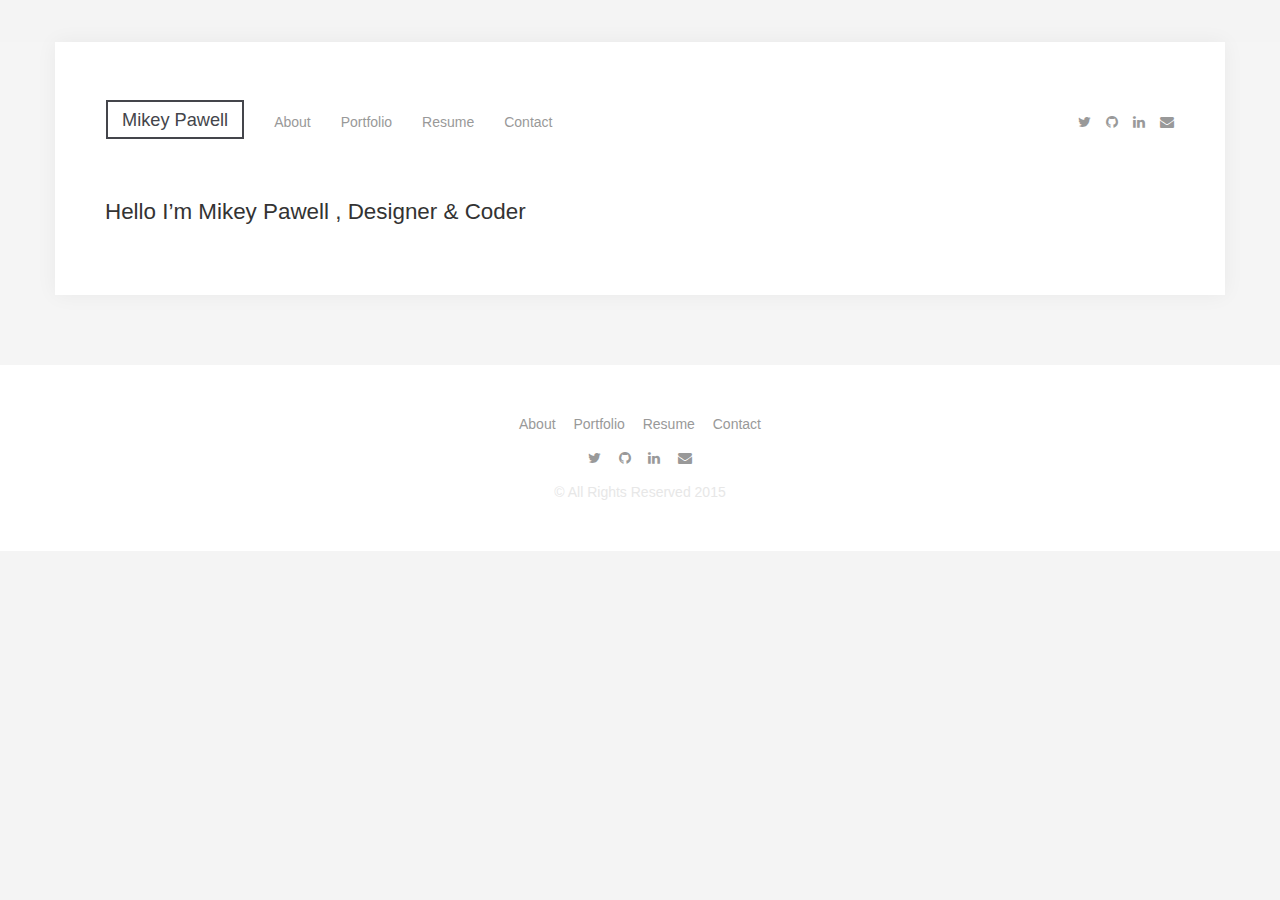
==== index.html @ 826be682 "project information added" ====
<!DOCTYPE html>
<!--
Follow me!
dribbble.com/gsvineeth
twitter.com/gsvineeth
-->
<html lang="en">
<head>
    <!-- jQuery from CDN -->
<script src="http://ajax.googleapis.com/ajax/libs/jquery/1.9.1/jquery.min.js"></script>
      <script src="js/jribbble.js"></script>
      <script src="js/bootstrap.js"></script>
<script>

$(document).ready(function()
    //Paste your Client Access Token in the line below within quotes - you can build your API from https://dribbble.com/account/applications 
    $.jribbble.setToken('f302fcc508e84562f3bc73c84e3110a57b54cc1a477ae0fe57c4af514e25ca40');
    $.jribbble.users('mikeypawell').shots({per_page: 10}).then(function(shots) {
    var html = [];
  
    shots.forEach(function(shot) {
        html.push('<div class="col-sm-6 col-md-4 col-lg-4"> <div class="grid-list">');
        html.push('<a href="' + shot.html_url + '" target="_blank">');
        html.push('<img class="img-responsive" src="' + shot.images.normal + '" alt="' + shot.title + '"><\/a>');
        html.push('<div class="overlay"><a target="_blank"  href="' + shot.html_url + '">');
        html.push('<h2>' + shot.title + '<\/h2>');
        html.push('<\/a> <\/div><\/div><\/div>');
    });
  
    $('#shots').html(html.join(''));
    });
});
 
        </script>
    <meta charset="utf-8">
    <meta content="IE=edge" http-equiv="X-UA-Compatible">
    <meta content="width=device-width, initial-scale=1" name="viewport">
    
    <title>Portfolio Theme by gsvineeth.com </title>
    
    <!-- Bootstrap + Font Awesome + Main CSS -->
    <link href="http://cdnjs.cloudflare.com/ajax/libs/font-awesome/4.2.0/css/font-awesome.min.css" rel="stylesheet">
    <link href="css/bootstrap.css" rel="stylesheet">
    <!-- customize this file if needed -->
    <link href="css/main.css" rel="stylesheet">
    
    <!-- HTML5 Shim and Respond.js IE8 support of HTML5 elements and media queries -->
    <!-- WARNING: Respond.js doesn't work if you view the page via file:// -->
    <!--[if lt IE 9]>
      <script src="https://oss.maxcdn.com/html5shiv/3.7.2/html5shiv.min.js"></script>
      <script src="https://oss.maxcdn.com/respond/1.4.2/respond.min.js"></script>
    <![endif]-->
    
</head>

<body>
    <div class="wrapper">
        <div class="container">
            <header>
                <div class="row">
                    <div class="navbar">
                        <div class="navbar-header">
                            <button class="navbar-toggle collapsed" data-target=".navbar-collapse" data-toggle="collapse" type="button"><span class="sr-only">Toggle navigation</span> <span class="icon-bar"></span> <span class="icon-bar"></span> <span class="icon-bar"></span></button> <a class="navbar-brand" href="#">Mikey Pawell</a>

                        </div>

                        <div class="collapse navbar-collapse">
                            <ul class="nav navbar-nav">
                                <li>
                                    <a href="/views/about.html">About</a>
                                </li>

                                <li>
                                    <a href="/views/portfolio.html">Portfolio</a>
                                </li>

                                <li>
                                    <a href="/views/resume.html">Resume</a>
                                </li>

                                <li>
                                    <a href="/views/contact.html">Contact</a>
                                </li>
                            </ul>

                            <ul class="nav navbar-nav social">
                                     <li><a href="https://twitter.com/mikey_pawell"> <i class="fa fa-twitter"></i> </a></li>
                                      <li><a href="https://github.com/mikeypawell/"> <i class="fa fa-github"></i> </a> </li>  
                                      <li><a href="https://www.linkedin.com/mikeypawell"> <i class="fa fa-linkedin"></i> </a></li>
                                      <li><a href="#"> <i class="fa fa-envelope"></i> </a></li>
                            </ul>
                        </div><!-- /.nav-collapse -->
                    </div><!-- /.navbar -->
                </div>

                <div class="row">
                    <div class="col-md-12 col-lg-12">
                        <h1 class="intro"><span>Hello</span> <span>I’m</span> Mikey Pawell <span>, Designer &amp; Coder </span></h1>
                    </div>
                </div>
            </header>

            <div class="row grid-list-wrapper no-gutter-space" id="shots"></div>
         </div>
    </div>

    <footer>
        <div class="container">
            <nav class="nav-footer">
                <ul>
                    <li>
                        <a href="">About</a>
                    </li>

                    <li>
                        <a href="#">Portfolio</a>
                    </li>

                    <li>
                        <a href="#">Resume</a>
                    </li>

                    <li>
                        <a href="#">Contact</a>
                    </li>
                </ul>

                                  <ul>
                                      <li><a href="https://twitter.com/mikey_pawell"> <i class="fa fa-twitter"></i> </a></li>
                                      <li><a href="https://github.com/mikeypawell/"> <i class="fa fa-github"></i> </a> </li>  
                                      <li><a href="https://www.linkedin.com/mikeypawell"> <i class="fa fa-linkedin"></i> </a></li>
                                      <li><a href="#"> <i class="fa fa-envelope"></i> </a></li>
                                  </ul>

                <p class="credits text-center">&copy; All Rights Reserved 2015</p>
            </nav>
        </div>

    </footer>
</body>
</html>
---- css/main.css ----
html {
    background:#f4f4f4
}
.form-group{ 
    font-weight:lighter;
}

label {
    font-weight: lighter;
}
h2.app-description {
    font-weight: lighter;
    font-size: 24px;
    text-align: center;
}

h3.project-tech-description {
    font-weight:lighter;
    font-size:;
    text-align: center;
}

.contributors {
    font-weight: normal;
    font-size: 20px;
}

h3.project-contributions {
    font-size: 18px;
    text-align: center;
    font-weight: lighter;
}

.project-buttons {
    position: relative;
    text-align: center;
}
.resume {

}

.hire-me {
    color:red;
}

a.btn.btn-success {
    margin-top: 5px;
    width: 75px;
}

a.btn.btn-primary {
    margin-top: 5px;
    width: 75px;
}

.resume-category {
    text-align: left;
    font-weight: lighter;
    font-size: 50px;
    margin-bottom: 20px;


}

.page-title {
    text-align: center;
    font-size: 7vw; 
    margin-bottom: 2vw;
    color: black;
    font-weight:bold;  
}


.img-responsive.center-block {
    margin-bottom: 50px;
}
 
.portfolio-image {
    position: relative; 
}

.row > div,.container {
    transition:all .25s ease-in-out;
    -moz-transition:all .25s ease-in-out;
    -o-transition:all .25s ease-in-out;
    -webkit-transition:all .25s ease-in-out
}

.resume-sub-category {
    font-weight: bold;
}

body {
    font-family:Lato,sans-serif
}

.wrapper {
    background:#f5f5f5
}

.content-inner {
    background:#fff
}

h1,h2,h3,h4,h5,h6,p {
    margin:0 0 1em;
    padding:0
}

a {
    cursor:pointer;
    text-decoration:none!important;
    transition:all .25s ease-in-out;
    -moz-transition:all .25s ease-in-out;
    -o-transition:all .25s ease-in-out;
    -webkit-transition:all .25s ease-in-out
}

.inline-block {
    display:inline-block
}

/* Navigation */
.navbar-header{
margin: -15px;
padding:0  15px;
background: #fff;}

.navbar-collapse{
width: 100%;
}

.navbar-toggle {
    border:0;
    border-radius:0;
    margin:20px 15px
}

.navbar-toggle .icon-bar {
    background:#333;
    height:2px;
    border-radius:2px
}

.navbar-brand {
    font-weight:500;
    border:2px solid #44454b;
    margin:15px;
    padding:8px 14px 7px;
    font-size:1.3em;
    height:auto;
    color:#44454b
}

.navbar-brand:hover {
    color:#1eadef;
    border-color:#1eadef
}

.social li a {
    padding-right:0
}

.navbar-nav>li>a {
    display:block;
    margin:12px 0;
    color:#999;
    transition:color .25s ease-in-out;
    -moz-transition:color .25s ease-in-out;
    -o-transition:color .25s ease-in-out;
    -webkit-transition:color .25s ease-in-out
}

.navbar-nav>li>a:hover{
    background:none;
    color:#1eadef;
}
.navbar-nav>li>a:focus{
    background:none;
 }
 
.social li{
display: inline-block}

/* Intro */
.intro {
    margin:0 0 1.5em;
    font-size:1.8em;
    line-height:1.6em
}

.intro span {
    font-weight:100
}

/* Grid List  */
.grid-list-wrapper {
    margin:0 0 4em
}

.grid-list {
    background:#fff;
    margin:0 0 3em
}

.grid-list img {
    width:100%;
    height:auto
}

.overlay a {
    color:#222;
    padding:1em 2em;
    display:block;
}

.overlay h2 {
    font-size:1.2em;
    line-height:1.35em;
    margin:0;
    padding:.5em 0
}

.overlay h3 {
    display:none;
    padding:0;
    font-size:1.2em;
    line-height:1em
}

.overlay span {
    text-transform:uppercase;
    font-weight:100;
    margin-right:1em
}

/* Footer */
footer {
    clear:both;
    padding:3em 0
}

.nav-footer {
    margin:0;
    padding:0
}

.nav-footer ul {
    margin:0;
    padding:0;
    text-align:center
}

.nav-footer li {
    list-style:none;
    margin:.5em;
    display:inline-block
}

.nav-footer a {
    color:#999;
    transition:color .25s ease-in-out;
    -moz-transition:color .25s ease-in-out;
    -o-transition:color .25s ease-in-out;
    -webkit-transition:color .25s ease-in-out
}

.nav-footer a:hover {
    color:#1eadef
}

header {
    margin:15px
}

footer p {
    margin:0
}

.credits {
    color:#e7e7e7;
    font-weight:100;
    margin:7px 0
}

.navbar-brand-wrapper {
    margin:3em 0 2em;
    opacity:.2
}

footer .navbar-brand {
    float:none;
    text-align:center;
    width:100%
}

footer {
    background:#fff
}

.wrapper footer .container {
    box-shadow:none
}

.grid-list-wrapper li {
    list-style:none;
}
 

@media only screen and (min-width: 320px) {

}

@media only screen and (min-width: 480px) {

}

@media only screen and (min-width: 768px) {
.overlay{
min-height: 90px;
}
    
header {
    background:#fff;
    margin:2em 15px;
    padding:20px 30px
}
    
    .navbar-header{
margin: 0;
padding:0;
background: #fff;}

.intro {
    font-size:1.6em;
    margin:0 0 .9em
}

.navbar-nav.social {
    float:right
}
}

/* Medium Devices, Desktops */
@media only screen and (min-width: 992px) {
.overlay {
    font-size:120%
}

.wrapper-inner {
    padding:10px 50px
}

.portfolio-item.wrapper-inner {
    padding:1em 10em
}

.overlay h3 {
    display:block;
    line-height:1.5em
}

.overlay h3 span {
    display:block;
    opacity:.34
}

.overlay h3 span:hover {
    opacity:.54
}

header {
    background:#fff;
    margin:0;
    padding:0
}

.no-gutter-space {
    margin:0
}

.no-gutter-space > div {
    margin:0;
    padding:0
}

.overlay {
    position:absolute;
    top:0;
    left:0;
    height:100%;
    width:100%;
    transition:opacity .25s ease-in-out;
    -o-transition:opacity .25s ease-in-out;
    -moz-transition:opacity .25s ease-in-out;
    -webkit-transition:opacity .25s ease-in-out;
    opacity:0;
    background:#f5f5f5;
    background:rgba(0,0,0,.5)
}

.grid-list:hover .overlay {
    opacity:1
}

.overlay a {
    font-size:.8em;
    color:#fff;
    height:100%;
    width:100%;
    display:block
}

.grid-list {
    margin:0;
    padding:0
}

.navbar {
    padding:3em 50px 1em
}

.intro {
    padding:0 50px 2em
}

.wrapper .container {
    padding:0;
    background:#fff
}

.wrapper {
    padding:0 0 4em;
    margin:3em 0 0;
    clear:both
}

.wrapper .container {
    box-shadow:0 0 20px rgba(0,0,0,.05)
}
}

/* Large Devices, Wide Screens */
@media only screen and (min-width: 1200px) {
.wrapper {
    padding:0 0 5em;
    clear:both
}
}
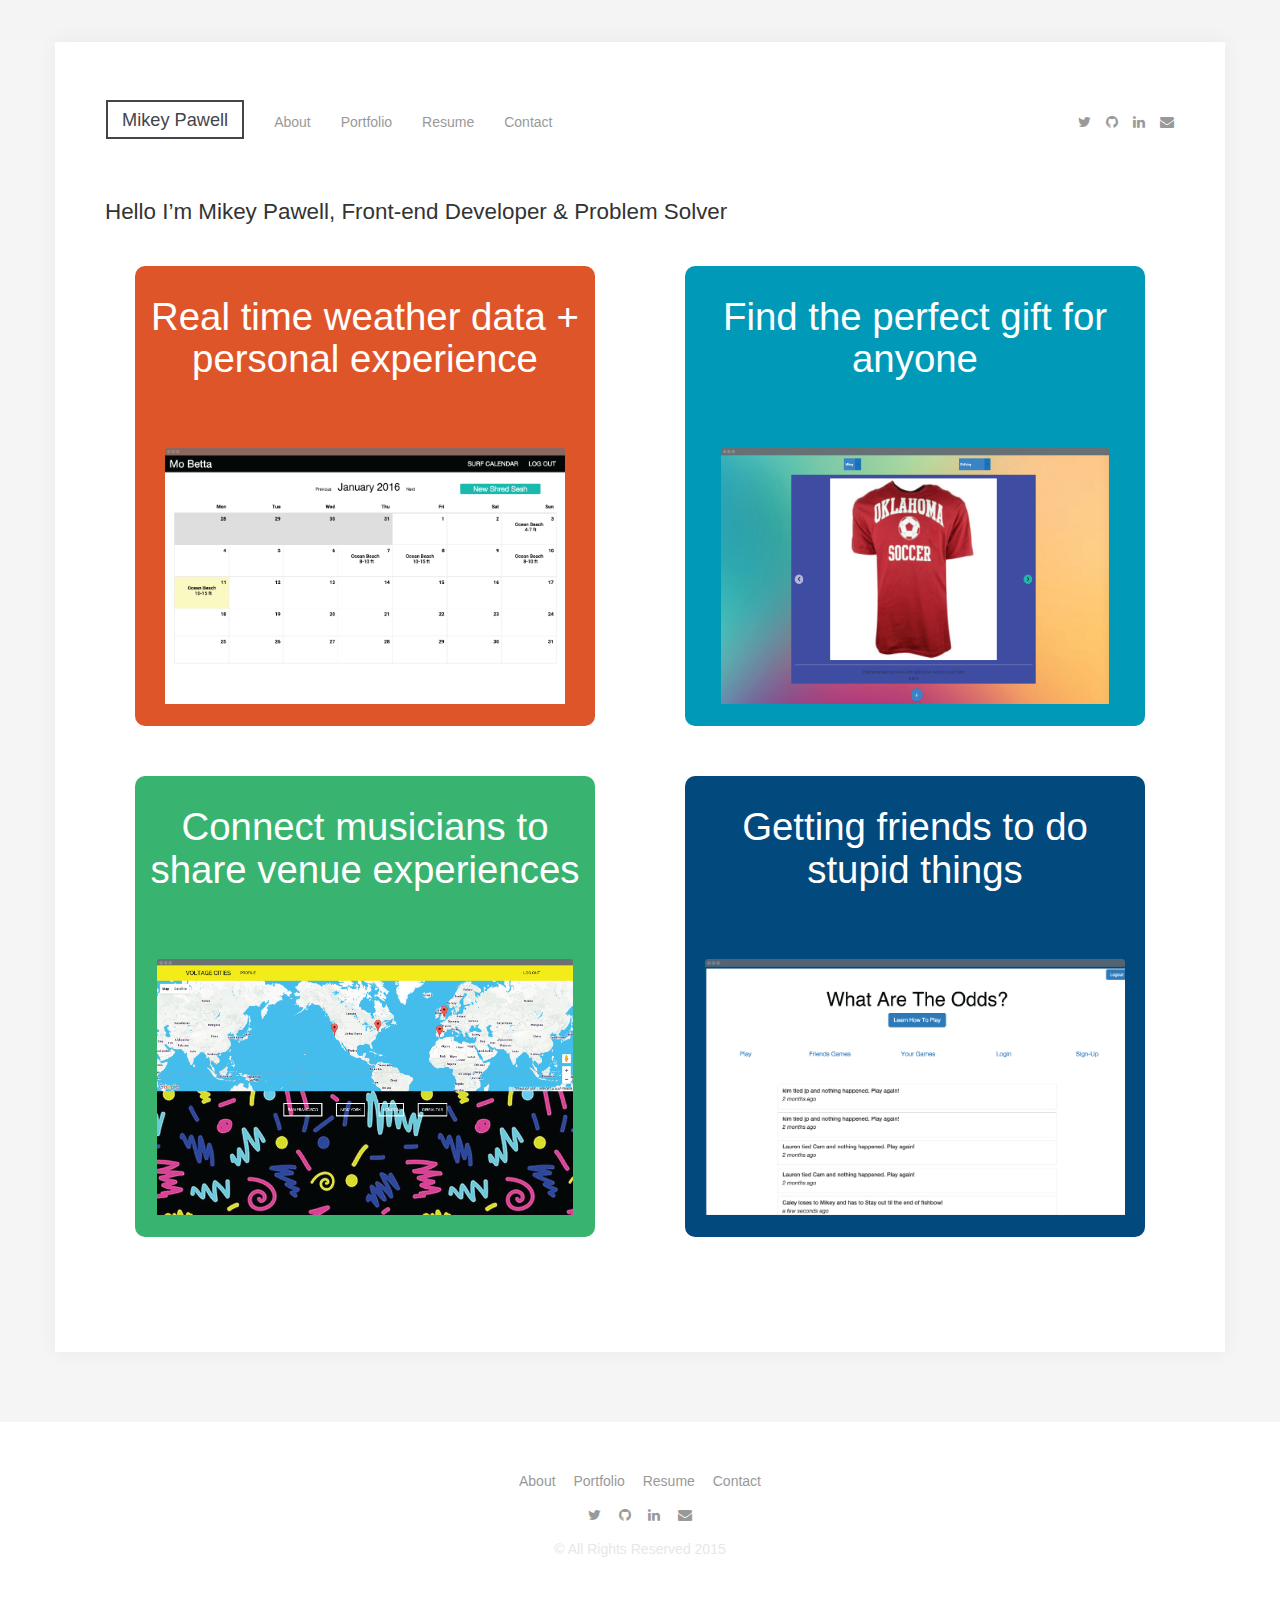
==== commit d023e049: "screenshots added" ====
--- a/index.html
+++ b/index.html
@@ -10,28 +10,7 @@
 <script src="http://ajax.googleapis.com/ajax/libs/jquery/1.9.1/jquery.min.js"></script>
       <script src="js/jribbble.js"></script>
       <script src="js/bootstrap.js"></script>
-<script>
-
-$(document).ready(function()
-    //Paste your Client Access Token in the line below within quotes - you can build your API from https://dribbble.com/account/applications 
-    $.jribbble.setToken('f302fcc508e84562f3bc73c84e3110a57b54cc1a477ae0fe57c4af514e25ca40');
-    $.jribbble.users('mikeypawell').shots({per_page: 10}).then(function(shots) {
-    var html = [];
-  
-    shots.forEach(function(shot) {
-        html.push('<div class="col-sm-6 col-md-4 col-lg-4"> <div class="grid-list">');
-        html.push('<a href="' + shot.html_url + '" target="_blank">');
-        html.push('<img class="img-responsive" src="' + shot.images.normal + '" alt="' + shot.title + '"><\/a>');
-        html.push('<div class="overlay"><a target="_blank"  href="' + shot.html_url + '">');
-        html.push('<h2>' + shot.title + '<\/h2>');
-        html.push('<\/a> <\/div><\/div><\/div>');
-    });
-  
-    $('#shots').html(html.join(''));
-    });
-});
- 
-        </script>
+
     <meta charset="utf-8">
     <meta content="IE=edge" http-equiv="X-UA-Compatible">
     <meta content="width=device-width, initial-scale=1" name="viewport">
@@ -60,26 +39,26 @@
                 <div class="row">
                     <div class="navbar">
                         <div class="navbar-header">
-                            <button class="navbar-toggle collapsed" data-target=".navbar-collapse" data-toggle="collapse" type="button"><span class="sr-only">Toggle navigation</span> <span class="icon-bar"></span> <span class="icon-bar"></span> <span class="icon-bar"></span></button> <a class="navbar-brand" href="#">Mikey Pawell</a>
+                            <button class="navbar-toggle collapsed" data-target=".navbar-collapse" data-toggle="collapse" type="button"><span class="sr-only">Toggle navigation</span> <span class="icon-bar"></span> <span class="icon-bar"></span> <span class="icon-bar"></span></button> <a class="navbar-brand" href="index.html">Mikey Pawell</a>
 
                         </div>
 
                         <div class="collapse navbar-collapse">
                             <ul class="nav navbar-nav">
                                 <li>
-                                    <a href="/views/about.html">About</a>
-                                </li>
-
-                                <li>
-                                    <a href="/views/portfolio.html">Portfolio</a>
-                                </li>
-
-                                <li>
-                                    <a href="/views/resume.html">Resume</a>
-                                </li>
-
-                                <li>
-                                    <a href="/views/contact.html">Contact</a>
+                                    <a href="about.html">About</a>
+                                </li>
+
+                                <li>
+                                    <a href="portfolio.html">Portfolio</a>
+                                </li>
+
+                                <li>
+                                    <a href="resume.html">Resume</a>
+                                </li>
+
+                                <li>
+                                    <a href="contact.html">Contact</a>
                                 </li>
                             </ul>
 
@@ -94,8 +73,99 @@
                 </div>
 
                 <div class="row">
-                    <div class="col-md-12 col-lg-12">
-                        <h1 class="intro"><span>Hello</span> <span>I’m</span> Mikey Pawell <span>, Designer &amp; Coder </span></h1>
+                <div class="col-md-12 col-lg-12 portfolio-image">
+                        <h1 class="intro"><span>Hello</span> <span>I’m</span> Mikey Pawell<span>, Front-end Developer &amp; Problem Solver </span>
+                        <br> 
+                        <br>
+                            <div class="row">
+
+
+                             <div class="col-md-6 col-lg-6 portfolio-image">
+
+                                 <a href="mo-betta.html">
+
+                                 <div class ="portfolio-responsive-one center-block">
+
+                                    <h1 class="portfolio-title">Real time weather data + personal experience
+
+                                    <img src="mobetta-screenshots.png" class="mobetta-screenshot">
+
+                                    </h1>
+
+                                 </div>
+                                
+                                </a>
+                            </div>
+
+                            <div class="col-md-6 col-lg-6 portfolio-image">
+                            
+                                 <a href="the-perfect-gift.html">
+
+                                <div class ="portfolio-responsive-two center-block">
+
+                                     <h1 class="portfolio-title">Find the perfect gift for anyone
+
+                                     <img src="perfect-gift-screenshot.png" class="perfect-gift-screenshot">
+
+                                     </h1>
+                                 
+                                 </div>
+
+                                </a>
+
+                            </div>
+
+                        
+                            <div class="col-md-6 col-lg-6 portfolio-image">
+
+                                <a href="voltage-cities.html">
+
+                                <div class ="portfolio-responsive-three center-block">
+                                                          
+        
+                                    <h1 class="portfolio-title">Connect musicians to share venue experiences
+
+                                    <img src="voltage-cities-screenshot.png" class="voltage-cities-screenshot">
+
+                                    </h1>
+                                    
+                                 </div>
+                            
+                                </a>
+                                
+                            </div>
+
+                            <div class="col-md-6 col-lg-6 portfolio-image">
+                                <a href="what-are-the-odds.html">
+
+                                <div class ="portfolio-responsive-four center-block">
+
+                                    <h1 class="portfolio-title">Getting friends to do stupid things
+
+                                     <img src="what-are-the-odds-screenshot.png" class="what-are-the-odds-screenshot">
+
+                                    </h1>
+
+                                </div>
+                                </a>
+                            </div>  
+
+                            </div>
+                        </div>
+
+                    </h1>
+                    
+
+                    </div>
+                </div>
+            </header>
+
+            <div class="row grid-list-wrapper no-gutter-space" id="shots"></div>
+
+
+         </div>
+    </div>
+
                     </div>
                 </div>
             </header>
--- a/css/main.css
+++ b/css/main.css
@@ -1,8 +1,13 @@
 html {
     background:#f4f4f4
 }
+
 .form-group{ 
     font-weight:lighter;
+}
+
+.experience-sub-category {
+    line-height: 1.5;
 }
 
 label {
@@ -20,6 +25,10 @@
     text-align: center;
 }
 
+.projects-sub-category {
+    line-height: 1.5;
+}
+
 .contributors {
     font-weight: normal;
     font-size: 20px;
@@ -31,10 +40,24 @@
     font-weight: lighter;
 }
 
+.education-sub-category {
+    line-height: 1.5;
+}
+
 .project-buttons {
     position: relative;
     text-align: center;
 }
+
+.project-website { 
+    background-color:#8BC34A; 
+    border:none;
+}
+
+.project-github {
+    background-color:#03A9F4;
+    border:none;
+}
 .resume {
 
 }
@@ -46,11 +69,17 @@
 a.btn.btn-success {
     margin-top: 5px;
     width: 75px;
+    background-color:#8BC34A; 
+    border:none;
+
 }
 
 a.btn.btn-primary {
     margin-top: 5px;
     width: 75px;
+    background-color:#03A9F4;
+    border:none;
+
 }
 
 .resume-category {
@@ -58,11 +87,9 @@
     font-weight: lighter;
     font-size: 50px;
     margin-bottom: 20px;
-
-
-}
-
-.page-title {
+}
+
+h1.page-title {
     text-align: center;
     font-size: 7vw; 
     margin-bottom: 2vw;
@@ -73,7 +100,11 @@
 
 .img-responsive.center-block {
     margin-bottom: 50px;
-}
+    background-color: black;
+    height:100px;
+    width:100px;
+}
+
  
 .portfolio-image {
     position: relative; 
@@ -88,6 +119,8 @@
 
 .resume-sub-category {
     font-weight: bold;
+    margin-bottom: 5px;
+
 }
 
 body {
@@ -307,9 +340,324 @@
 }
  
 
-@media only screen and (min-width: 320px) {
-
-}
+@media only screen and (min-width: 320px) and (max-width: 820px) {
+
+img.project-pic {
+    height: 50vw;
+    display: block;
+    position: relative;
+    margin-left: auto;
+    margin-right: auto; 
+    margin-bottom: 5%;
+}
+
+ 
+img.perfect-gift-screenshot {
+     display: block;
+     height: 40vw;
+     position: relative;
+     margin-left: auto;
+     margin-right: auto; 
+     margin-top: 15%;
+}
+
+img.voltage-cities-screenshot {
+        display: block;
+        height: 40vw;
+        position: relative;
+        margin-left: auto;
+        margin-right: auto; 
+        margin-top: 15%;
+}
+
+img.what-are-the-odds-screenshot {
+        display: block;
+        height: 40vw;
+        position: relative;
+        margin-left: auto;
+        margin-right: auto; 
+        margin-top: 15%;
+}
+
+ img.mobetta-screenshot {
+        display: block;
+        height: 40vw;
+        position: relative;
+        margin-left: auto;
+        margin-right: auto; 
+        margin-top: 15%;
+
+    }
+
+h5.about-description{
+    line-height: 1.5;
+    font-size: 18px;
+}
+
+img.img-responsive.portfolio-photo {
+    height:35vw;
+    width:35vw;
+    position: relative;
+    margin-left: auto;
+    margin-right: auto;
+}
+
+.portfolio-title {
+    font-weight: lighter;
+    color:white;
+    font-size:6vw;
+    text-align: center;
+    padding-top: 30px;
+    padding-left:5px;
+    padding-right:5px;
+}
+
+    .portfolio-responsive-one {
+    margin-bottom: 50px;
+    background-color: #DF552A;
+    height:75vw;
+    width:75vw;
+    border-radius: 10px;
+}
+
+.portfolio-responsive-two {
+    margin-bottom: 50px;
+    background-color: #0099B7;
+    height:75vw;
+    width:75vw;
+    border-radius: 10px;
+}
+
+.portfolio-responsive-three {
+    margin-bottom: 50px;
+    background-color: #39B470;
+    height:75vw;
+    width:75vw;
+    border-radius: 10px;
+}
+
+.portfolio-responsive-four {
+    margin-bottom: 50px;
+    background-color:#02497E;
+    height:75vw;
+    width:75vw;
+}
+
+}
+@media only screen and (min-width: 820px) and (max-width: 990px)  {
+  
+    img.project-pic {
+        height: 40vw;
+        display: block;
+        position: relative;
+        margin-left: auto;
+        margin-right: auto; 
+        margin-bottom: 5%;
+}
+
+     
+    img.perfect-gift-screenshot {
+        display: block;
+        height: 34vw;
+        position: relative;
+        margin-left: auto;
+        margin-right: auto; 
+        margin-top: 15%;
+    }
+
+    img.voltage-cities-screenshot {
+        display: block;
+        height: 34vw;
+        position: relative;
+        margin-left: auto;
+        margin-right: auto; 
+        margin-top: 15%;
+    }
+
+    img.what-are-the-odds-screenshot {
+        display: block;
+        height: 34vw;
+        position: relative;
+        margin-left: auto;
+        margin-right: auto; 
+        margin-top: 15%;
+}
+
+    img.mobetta-screenshot {
+        display: block;
+        height: 34vw;
+        position: relative;
+        margin-left: auto;
+        margin-right: auto; 
+        margin-top: 15%;
+    }
+
+    h5.about-description{
+    line-height: 1.5;
+    font-size: 18px;
+    }   
+
+    img.img-responsive.portfolio-photo {
+    height:35vw;
+    width:35vw;
+    position: relative;
+    margin-left: auto;
+    margin-right: auto;
+    border-radius: 10px 10px 0px 0px;
+}
+
+
+  .portfolio-title {
+    color:white;
+    font-weight: lighter;
+    font-size:4vw;
+    text-align: center;
+    padding-top: 30px;
+    padding-left:5px;
+    padding-right:5px;
+}
+
+  .portfolio-responsive-one {
+    margin-bottom: 50px;
+    background-color: #DF552A;
+    height:60vw;
+    width:60vw;
+    border-radius: 10px;
+}
+
+.portfolio-responsive-two {
+    margin-bottom: 50px;
+    background-color: #0099B7;
+    height:60vw;
+    width:60vw;
+    border-radius: 10px;
+}
+
+.portfolio-responsive-three {
+    margin-bottom: 50px;
+    background-color: #39B470;
+    height:60vw;
+    width:60vw;
+    border-radius: 10px;
+}
+
+.portfolio-responsive-four {
+    margin-bottom: 50px;
+    background-color:#02497E;
+    height:60vw;
+    width:60vw;
+}
+
+}
+
+@media only screen and (min-width: 990px) and (max-width: 2000px)  {
+    
+     img.project-pic {
+        height: 48vw;
+        display: block;
+        position: relative;
+        margin-left: auto;
+        margin-right: auto; 
+        margin-bottom: 5%;
+}
+    
+    img.perfect-gift-screenshot {
+        display: block;
+        height: 20vw;
+        position: relative;
+        margin-left: auto;
+        margin-right: auto; 
+        margin-top: 15%;
+    }
+
+    img.voltage-cities-screenshot {
+        display: block;
+        height: 20vw;
+        position: relative;
+        margin-left: auto;
+        margin-right: auto; 
+        margin-top: 15%;
+    }
+
+    img.what-are-the-odds-screenshot {
+        display: block;
+        height: 20vw;
+        position: relative;
+        margin-left: auto;
+        margin-right: auto; 
+        margin-top: 15%;
+}
+
+    img.mobetta-screenshot {
+        display: block;
+        height: 20vw;
+        position: relative;
+        margin-left: auto;
+        margin-right: auto; 
+        margin-top: 15%;
+
+    }
+
+    h5.about-description{
+    line-height: 1.5;
+    font-size: 18px;
+    }   
+
+    img.img-responsive.portfolio-photo {
+    height:20vw;
+    width: 20vw;
+    position: relative;
+    margin-left: auto;
+    margin-right: auto;
+    border-radius: 10px 10px 0px 0px;
+}
+
+  .portfolio-title {
+    font-weight: lighter;
+    color:white;
+    font-size:3vw;
+    text-align: center;
+    padding-top: 30px;
+    padding-left:5px;
+    padding-right:5px;
+}
+
+  .portfolio-responsive-one {
+    margin-bottom: 50px;
+    background-color: #DF552A;
+    height:36vw;
+    width:36vw;
+    border-radius: 10px;
+}
+
+.portfolio-responsive-two {
+    margin-bottom: 50px;
+    background-color: #0099B7;
+    height:36vw;
+    width:36vw;
+    border-radius: 10px;
+}
+
+.portfolio-responsive-three {
+    margin-bottom: 50px;
+    background-color: #39B470;
+    height:36vw;
+    width:36vw;
+    border-radius: 10px;
+}
+
+.portfolio-responsive-four {
+    margin-bottom: 50px;
+    background-color:#02497E;
+    height:36vw;
+    width:36vw;
+    border-radius: 10px;
+}
+
+}
+
+/* END OF MEDIA QUERY*/
+
 
 @media only screen and (min-width: 480px) {
 
@@ -318,6 +666,7 @@
 @media only screen and (min-width: 768px) {
 .overlay{
 min-height: 90px;
+
 }
     
 header {
@@ -438,6 +787,7 @@
 .wrapper .container {
     box-shadow:0 0 20px rgba(0,0,0,.05)
 }
+
 }
 
 /* Large Devices, Wide Screens */
@@ -445,5 +795,4 @@
 .wrapper {
     padding:0 0 5em;
     clear:both
-}
 }